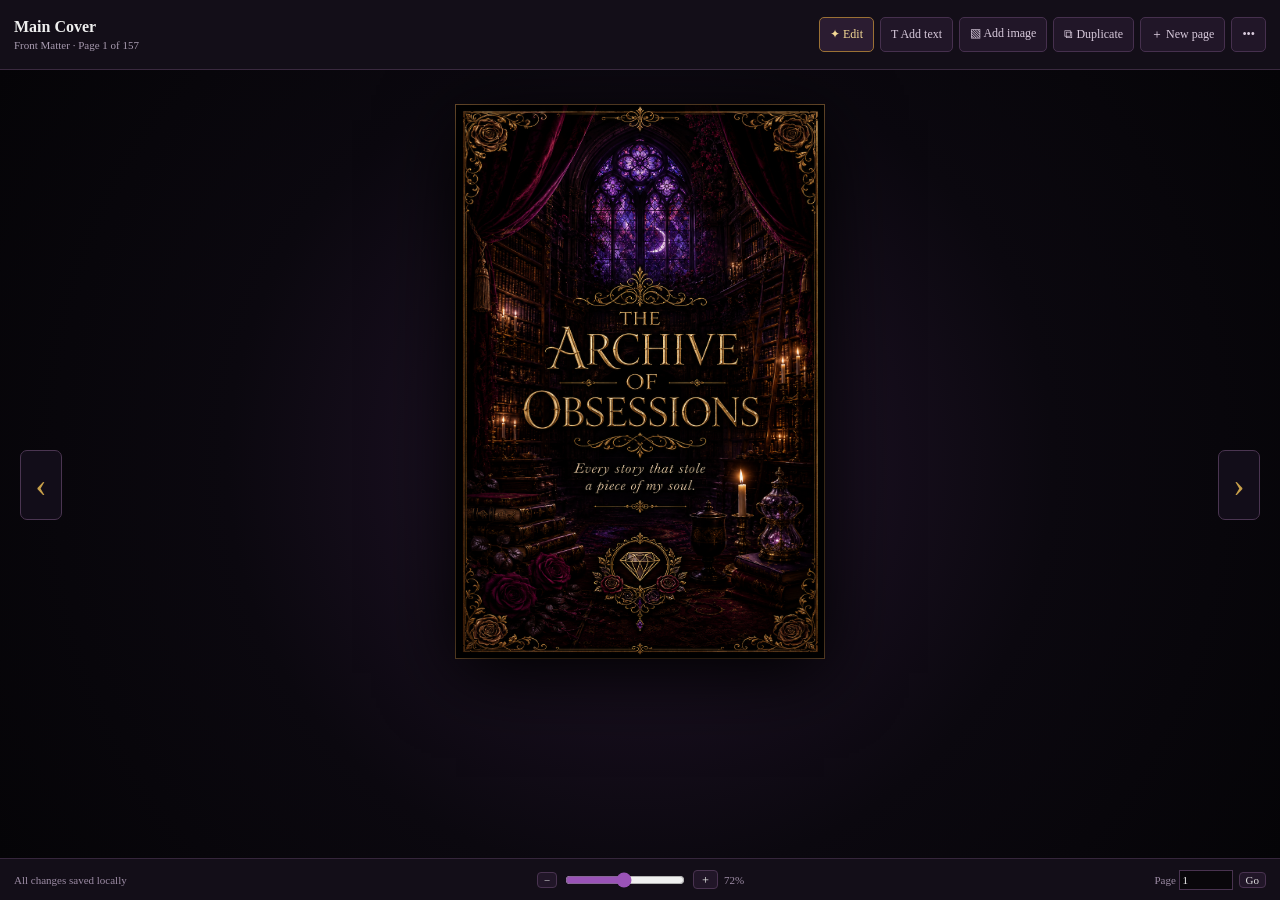
==== web-app/index.html @ 89193e3b "Initial Archive of Obsessions deployment" ====
<!doctype html>
<html lang="en">
<head>
  <meta charset="UTF-8">
  <meta name="viewport" content="width=device-width, initial-scale=1.0">
  <title>The Archive of Obsessions</title>
  <link rel="stylesheet" href="styles.css">
</head>
<body>
  <main class="workspace">
    <header class="topbar">
      <div class="topbar-left">
        <div><strong id="currentTitle">Cover</strong><small id="currentMeta">Page 1</small></div>
      </div>
      <div class="toolbar">
        <button id="editToggle" class="active">✦ Edit</button>
        <button id="addText">T Add text</button>
        <label class="button">▧ Add image<input id="imageInput" type="file" accept="image/*" hidden></label>
        <button id="duplicatePage">⧉ Duplicate</button>
        <button id="addPage">＋ New page</button>
        <button id="moreToggle">•••</button>
      </div>
      <div id="moreMenu" class="more-menu hidden">
        <button id="moveUp">Move page earlier</button>
        <button id="moveDown">Move page later</button>
        <button id="deletePage" class="danger">Delete page</button>
        <hr>
        <button id="backupData">Download backup</button>
        <label>Restore backup<input id="restoreInput" type="file" accept=".json,application/json" hidden></label>
        <button id="resetData" class="danger">Reset all edits</button>
        <hr>
        <button id="printPage">Export current page to PDF</button>
        <button id="printSection">Export current section to PDF</button>
        <button id="printAll">Export entire journal to PDF</button>
      </div>
    </header>

    <section class="stage">
      <button id="previousPage" class="page-arrow previous" aria-label="Previous page">‹</button>
      <div id="pageShell" class="page-shell">
        <img id="pageArtwork" class="page-artwork" alt="">
        <div id="editableLayer" class="editable-layer"></div>
        <div id="navigationLayer" class="navigation-layer"></div>
      </div>
      <button id="nextPage" class="page-arrow next" aria-label="Next page">›</button>
    </section>

    <footer class="statusbar">
      <span id="saveStatus">All changes saved locally</span>
      <div class="zoom">
        <button id="zoomOut">−</button>
        <input id="zoomRange" type="range" min="35" max="110" value="72">
        <button id="zoomIn">＋</button>
        <span id="zoomLabel">72%</span>
      </div>
      <div class="jump"><label>Page <input id="pageJump" type="number" min="1"></label><button id="jumpButton">Go</button></div>
    </footer>
  </main>

  <dialog id="newPageDialog">
    <form method="dialog">
      <h2>Create a new archive page</h2>
      <p>Choose a reusable journal template. The new page will be added after the current page.</p>
      <select id="templateSelect"></select>
      <div class="dialog-actions"><button value="cancel">Cancel</button><button id="confirmNewPage" value="default" class="primary">Create page</button></div>
    </form>
  </dialog>

  <div id="toast" class="toast"></div>
  <script src="data.js"></script>
  <script src="app.js"></script>
</body>
</html>
---- web-app/styles.css ----
:root { --ink:#09070c; --panel:#120d18; --panel2:#1a1222; --gold:#c8a04a; --gold2:#f1d38b; --purple:#7d3ca5; --muted:#a89bb0; --paper:#e7d5ae; --zoom:.72; }
*{box-sizing:border-box} html,body{margin:0;height:100%;overflow:hidden;background:#070509;color:#eee;font-family:Georgia,"Times New Roman",serif}
button,.button,label,select,input{font:inherit} button,.button{cursor:pointer}
.sidebar{position:fixed;inset:0 auto 0 0;width:290px;background:linear-gradient(180deg,#17101e,#0c0910);border-right:1px solid #3d2b45;display:flex;flex-direction:column;z-index:20}
.brand{height:70px;display:flex;align-items:center;gap:12px;padding:13px 16px;border-bottom:1px solid #332439;text-transform:uppercase;letter-spacing:.12em}.brand strong,.brand small{display:block}.brand small{color:var(--gold);font-size:10px;margin-top:3px}.brand-gem{color:#b765e4;text-shadow:0 0 15px #873abd;font-size:26px}
.search{margin:12px;display:flex;align-items:center;gap:8px;border:1px solid #3d3044;background:#0a080c;border-radius:6px;padding:8px 10px}.search input{width:100%;border:0;outline:0;background:transparent;color:#eee}
.section-nav{padding:0 8px 8px;display:grid;grid-template-columns:1fr 1fr;gap:5px}.section-nav button{background:#160f1c;border:1px solid #33243a;color:#c8b9ce;border-radius:5px;padding:7px 5px;font-size:11px}.section-nav button:hover,.section-nav button.active{color:var(--gold2);border-color:#8b6731;background:#24172b}
.page-list-title{padding:8px 14px;display:flex;justify-content:space-between;color:var(--gold);font-size:12px;text-transform:uppercase;letter-spacing:.14em;border-block:1px solid #302236}
.page-list{overflow:auto;padding:8px}.page-item{width:100%;display:grid;grid-template-columns:34px 46px 1fr;gap:8px;align-items:center;padding:6px;border:1px solid transparent;background:transparent;color:#c9becd;text-align:left;border-radius:5px}.page-item:hover,.page-item.active{background:#25182c;border-color:#5d4166}.page-item img{width:42px;height:63px;object-fit:cover;background:#000}.page-item span{font-size:10px;color:#83758a}.page-item strong{font-size:11px;font-weight:normal}
.workspace{height:100%;display:grid;grid-template-rows:70px 1fr 42px}.topbar{position:relative;z-index:10;background:#130e18;border-bottom:1px solid #3a293f;padding:10px 14px;display:flex;align-items:center;justify-content:space-between;gap:15px}.topbar-left{display:flex;align-items:center;gap:10px;min-width:170px}.topbar-left strong,.topbar-left small{display:block}.topbar-left small{font-size:11px;color:var(--muted);margin-top:3px}.toolbar{display:flex;gap:6px;flex-wrap:wrap;justify-content:flex-end}.toolbar button,.toolbar .button,.icon-button{background:#211628;color:#d8cadc;border:1px solid #46304e;border-radius:5px;padding:8px 10px;font-size:12px}.toolbar button:hover,.toolbar .button:hover,.toolbar .active{border-color:#9b7135;color:#f4d995;background:#2b1c31}
.more-menu{position:absolute;right:14px;top:62px;width:235px;background:#211628;border:1px solid #5e4267;box-shadow:0 16px 45px #000;border-radius:7px;padding:7px;display:flex;flex-direction:column;z-index:50}.more-menu button,.more-menu label{padding:9px;border:0;background:transparent;color:#ded4e1;text-align:left;cursor:pointer}.more-menu button:hover,.more-menu label:hover{background:#35223d}.more-menu .danger{color:#e19b9b}.more-menu hr{width:100%;border:0;border-top:1px solid #49334e}.hidden{display:none!important}
.stage{position:relative;overflow:auto;background:radial-gradient(circle at center,#25162e 0,#0b080f 55%,#050407 100%);display:flex;justify-content:center;align-items:flex-start;padding:35px 70px}.page-shell{position:relative;flex:none;width:calc(512px * var(--zoom));height:calc(768px * var(--zoom));box-shadow:0 15px 70px #000,0 0 0 1px #75532f;overflow:hidden;background:#000}.page-artwork{position:absolute;inset:0;width:100%;height:100%;object-fit:fill;pointer-events:none;user-select:none}.editable-layer,.navigation-layer{position:absolute;inset:0}.navigation-layer{pointer-events:none}.navigation-hotspot{position:absolute;pointer-events:auto;border:0;background:transparent;cursor:pointer;color:transparent}.navigation-hotspot:hover{background:#b576d20d;box-shadow:inset 0 0 0 1px #d7aa4e44}.page-arrow{position:fixed;top:50%;z-index:5;width:42px;height:70px;border-radius:7px;border:1px solid #4a3551;background:#160f1dcc;color:var(--gold);font-size:34px}.page-arrow.previous{left:20px}.page-arrow.next{right:20px}.page-arrow:hover{background:#2c1b33}
.field{position:absolute;color:var(--paper);border:0;border-radius:2px;overflow:hidden;background:transparent}.field:focus-within{box-shadow:inset 0 -1px #d1a64a66}
.page-shell.light-template .field{color:#24170f;text-shadow:none}.page-shell.light-template .text-field,.page-shell.light-template .textarea-field{text-shadow:none}
.text-field,.textarea-field{width:100%;height:100%;padding:2%;outline:0;overflow:auto;scrollbar-width:none;text-shadow:0 1px 2px #000;white-space:pre-wrap;cursor:text;background:transparent}.text-field::-webkit-scrollbar,.textarea-field::-webkit-scrollbar,.checks-field::-webkit-scrollbar{display:none}.text-field:focus:empty:before,.textarea-field:focus:empty:before{content:attr(data-placeholder);color:#b49f7b66}.size-large{font-size:1.45em}.align-center{text-align:center}.textarea-field{line-height:1.35}
.rating-field{display:flex;align-items:center;justify-content:space-around;font-family:Arial,sans-serif}.rating-field button{border:0;background:transparent;color:#b28b42;font-size:clamp(13px,2.4vw,28px);padding:0;text-shadow:0 0 5px #000}.rating-field button.on{color:#f4ce62;text-shadow:0 0 8px #b04bd1}
.rating-field.native-rating{overflow:visible}.rating-field.native-rating button{width:20%;height:100%;border-radius:50%;cursor:pointer;box-shadow:none}.rating-field.native-rating button:hover{background:radial-gradient(circle,#b04bd133 0,transparent 67%)}.rating-field.native-rating button.on{background:radial-gradient(circle,#d974ff44 0,#9b3bc522 48%,transparent 70%);filter:drop-shadow(0 0 3px #c65bec)}
.checks-field{padding:2% 0;display:flex;flex-direction:column;justify-content:space-evenly;overflow:hidden}.check-row{position:relative;display:block;width:100%;flex:1;cursor:pointer;line-height:1}.check-label-text{position:absolute;width:1px;height:1px;padding:0;margin:-1px;overflow:hidden;clip:rect(0,0,0,0);white-space:nowrap;border:0}.check-row input{appearance:none;-webkit-appearance:none;position:absolute;left:0;top:50%;transform:translateY(-50%);margin:0;width:13px;height:13px;border:0;background:transparent;pointer-events:none}.check-row input:checked::after{content:"✓";position:absolute;left:0;top:-3px;color:#d7aa4e;font:700 15px/1 Georgia,serif;text-shadow:0 0 3px #000}.page-shell.light-template .check-row input:checked::after{color:#24170f;text-shadow:none}.check-row:focus-visible{outline:1px dotted #d7aa4e;outline-offset:1px}
.image-field{display:grid;place-items:center;overflow:visible}.image-field img{width:100%;height:100%;object-fit:cover;display:block}.image-placeholder{display:none;padding:8px;text-align:center;background:#160e1dcf;color:#e5c46f;border:1px solid #b18a4b;border-radius:4px;font-size:11px}.edit-mode .image-field:not(.has-image) .image-placeholder{display:block}.image-actions,.custom-actions{display:none;position:absolute;left:50%;bottom:3px;transform:translateX(-50%);background:#130e18e8;border:1px solid #8a6736;border-radius:4px;white-space:nowrap;z-index:3}.edit-mode .image-field:hover .image-actions,.edit-mode .custom-element:hover .custom-actions{display:flex}.image-actions button,.custom-actions button{background:transparent;border:0;color:#f0d596;padding:4px 7px}.custom-element{cursor:move}
.statusbar{background:#130e18;border-top:1px solid #36263c;padding:7px 14px;display:flex;align-items:center;justify-content:space-between;color:#9d8ca5;font-size:11px}.zoom,.jump{display:flex;align-items:center;gap:6px}.zoom button,.jump button{background:#211628;border:1px solid #493350;color:#ddd;border-radius:4px}.zoom input{width:120px;accent-color:#9a53b7}.jump input{width:54px;background:#09070b;color:#eee;border:1px solid #493350;padding:3px}
dialog{background:#17101e;color:#eee;border:1px solid #72517c;border-radius:8px;box-shadow:0 20px 80px #000;max-width:430px}dialog::backdrop{background:#050307cc}dialog select{width:100%;padding:10px;background:#0d0911;color:#eee;border:1px solid #60466a}.dialog-actions{display:flex;justify-content:flex-end;gap:8px;margin-top:20px}.dialog-actions button{padding:8px 14px;border:1px solid #60466a;background:#211628;color:#eee}.dialog-actions .primary{border-color:#a8803e;color:#f2d28d}
.toast{position:fixed;right:20px;bottom:55px;background:#2a1c31;border:1px solid #765180;color:#eee;padding:10px 14px;border-radius:5px;opacity:0;transform:translateY(15px);transition:.2s;z-index:80}.toast.show{opacity:1;transform:none}.mobile-only{display:none}
@media(max-width:900px){.mobile-only{display:block}.page-arrow.previous{left:10px}.toolbar button:nth-child(n+4){display:none}.stage{padding-inline:52px}}
@media print{html,body{overflow:visible;background:white}.sidebar,.topbar,.statusbar,.page-arrow{display:none!important}.workspace{margin:0;display:block}.stage{display:block;padding:0;background:white;overflow:visible}.page-shell{width:100%!important;height:auto!important;aspect-ratio:2/3;box-shadow:none;break-after:page;display:none}.page-shell.print-me{display:block}.edit-mode .field,.field{border:0;background:transparent}.image-actions,.custom-actions{display:none!important}@page{size:512pt 768pt;margin:0}}
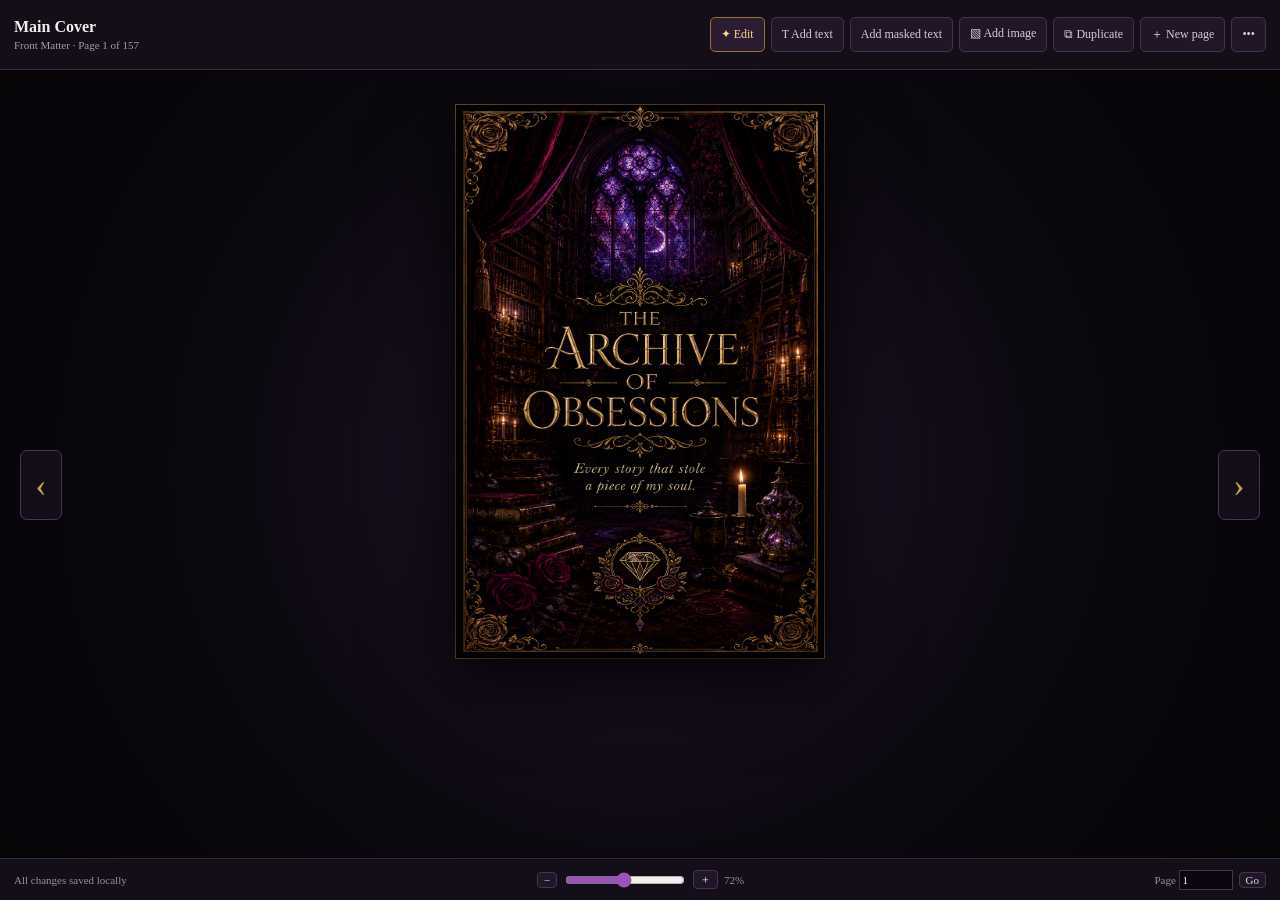
==== commit 7c62dfc6: "Add canvas editor for series pages" ====
--- a/web-app/index.html
+++ b/web-app/index.html
@@ -15,6 +15,7 @@
       <div class="toolbar">
         <button id="editToggle" class="active">✦ Edit</button>
         <button id="addText">T Add text</button>
+        <button id="addMaskedText">Add masked text</button>
         <label class="button">▧ Add image<input id="imageInput" type="file" accept="image/*" hidden></label>
         <button id="duplicatePage">⧉ Duplicate</button>
         <button id="addPage">＋ New page</button>
@@ -27,6 +28,9 @@
         <hr>
         <button id="backupData">Download backup</button>
         <label>Restore backup<input id="restoreInput" type="file" accept=".json,application/json" hidden></label>
+        <button id="cloudAccount">Cloud account</button>
+        <button id="cloudBackup">Back up to Supabase</button>
+        <button id="cloudRestore">Restore from Supabase</button>
         <button id="resetData" class="danger">Reset all edits</button>
         <hr>
         <button id="printPage">Export current page to PDF</button>
@@ -43,6 +47,30 @@
         <div id="navigationLayer" class="navigation-layer"></div>
       </div>
       <button id="nextPage" class="page-arrow next" aria-label="Next page">›</button>
+      <aside id="stylePanel" class="style-panel hidden">
+        <strong>Text box</strong>
+        <label>Font
+          <select id="styleFont">
+            <option value="Georgia, 'Times New Roman', serif">Classic serif</option>
+            <option value="'Times New Roman', serif">Manuscript serif</option>
+            <option value="'Trebuchet MS', sans-serif">Clean readable</option>
+            <option value="'Brush Script MT', cursive">Script</option>
+          </select>
+        </label>
+        <label>Size <input id="styleSize" type="range" min="10" max="42"></label>
+        <label>Colour <input id="styleColor" type="color"></label>
+        <label>Align
+          <select id="styleAlign">
+            <option value="left">Left</option>
+            <option value="center">Centre</option>
+            <option value="right">Right</option>
+          </select>
+        </label>
+        <label class="style-check"><input id="styleMask" type="checkbox"> Dark backing</label>
+        <label class="style-check"><input id="styleLocked" type="checkbox"> Lock position</label>
+        <button id="styleDuplicate">Duplicate box</button>
+        <button id="styleDelete" class="danger">Delete box</button>
+      </aside>
     </section>
 
     <footer class="statusbar">
@@ -66,8 +94,24 @@
     </form>
   </dialog>
 
+  <dialog id="cloudDialog">
+    <form method="dialog">
+      <h2>Private cloud backup</h2>
+      <p id="cloudAccountStatus">Sign in with your Supabase email account.</p>
+      <label class="dialog-field">Email<input id="cloudEmail" type="email" autocomplete="email"></label>
+      <label class="dialog-field">Password<input id="cloudPassword" type="password" autocomplete="current-password"></label>
+      <div class="dialog-actions">
+        <button id="cloudSignOut" value="cancel" class="danger hidden">Sign out</button>
+        <button value="cancel">Close</button>
+        <button id="cloudSignUp" value="cancel">Create account</button>
+        <button id="cloudSignIn" value="cancel" class="primary">Sign in</button>
+      </div>
+    </form>
+  </dialog>
+
   <div id="toast" class="toast"></div>
   <script src="data.js"></script>
+  <script src="supabase-config.js"></script>
   <script src="app.js"></script>
 </body>
 </html>
--- a/web-app/styles.css
+++ b/web-app/styles.css
@@ -1,24 +1,27 @@
-:root { --ink:#09070c; --panel:#120d18; --panel2:#1a1222; --gold:#c8a04a; --gold2:#f1d38b; --purple:#7d3ca5; --muted:#a89bb0; --paper:#e7d5ae; --zoom:.72; }
-*{box-sizing:border-box} html,body{margin:0;height:100%;overflow:hidden;background:#070509;color:#eee;font-family:Georgia,"Times New Roman",serif}
-button,.button,label,select,input{font:inherit} button,.button{cursor:pointer}
-.sidebar{position:fixed;inset:0 auto 0 0;width:290px;background:linear-gradient(180deg,#17101e,#0c0910);border-right:1px solid #3d2b45;display:flex;flex-direction:column;z-index:20}
-.brand{height:70px;display:flex;align-items:center;gap:12px;padding:13px 16px;border-bottom:1px solid #332439;text-transform:uppercase;letter-spacing:.12em}.brand strong,.brand small{display:block}.brand small{color:var(--gold);font-size:10px;margin-top:3px}.brand-gem{color:#b765e4;text-shadow:0 0 15px #873abd;font-size:26px}
-.search{margin:12px;display:flex;align-items:center;gap:8px;border:1px solid #3d3044;background:#0a080c;border-radius:6px;padding:8px 10px}.search input{width:100%;border:0;outline:0;background:transparent;color:#eee}
-.section-nav{padding:0 8px 8px;display:grid;grid-template-columns:1fr 1fr;gap:5px}.section-nav button{background:#160f1c;border:1px solid #33243a;color:#c8b9ce;border-radius:5px;padding:7px 5px;font-size:11px}.section-nav button:hover,.section-nav button.active{color:var(--gold2);border-color:#8b6731;background:#24172b}
-.page-list-title{padding:8px 14px;display:flex;justify-content:space-between;color:var(--gold);font-size:12px;text-transform:uppercase;letter-spacing:.14em;border-block:1px solid #302236}
-.page-list{overflow:auto;padding:8px}.page-item{width:100%;display:grid;grid-template-columns:34px 46px 1fr;gap:8px;align-items:center;padding:6px;border:1px solid transparent;background:transparent;color:#c9becd;text-align:left;border-radius:5px}.page-item:hover,.page-item.active{background:#25182c;border-color:#5d4166}.page-item img{width:42px;height:63px;object-fit:cover;background:#000}.page-item span{font-size:10px;color:#83758a}.page-item strong{font-size:11px;font-weight:normal}
-.workspace{height:100%;display:grid;grid-template-rows:70px 1fr 42px}.topbar{position:relative;z-index:10;background:#130e18;border-bottom:1px solid #3a293f;padding:10px 14px;display:flex;align-items:center;justify-content:space-between;gap:15px}.topbar-left{display:flex;align-items:center;gap:10px;min-width:170px}.topbar-left strong,.topbar-left small{display:block}.topbar-left small{font-size:11px;color:var(--muted);margin-top:3px}.toolbar{display:flex;gap:6px;flex-wrap:wrap;justify-content:flex-end}.toolbar button,.toolbar .button,.icon-button{background:#211628;color:#d8cadc;border:1px solid #46304e;border-radius:5px;padding:8px 10px;font-size:12px}.toolbar button:hover,.toolbar .button:hover,.toolbar .active{border-color:#9b7135;color:#f4d995;background:#2b1c31}
-.more-menu{position:absolute;right:14px;top:62px;width:235px;background:#211628;border:1px solid #5e4267;box-shadow:0 16px 45px #000;border-radius:7px;padding:7px;display:flex;flex-direction:column;z-index:50}.more-menu button,.more-menu label{padding:9px;border:0;background:transparent;color:#ded4e1;text-align:left;cursor:pointer}.more-menu button:hover,.more-menu label:hover{background:#35223d}.more-menu .danger{color:#e19b9b}.more-menu hr{width:100%;border:0;border-top:1px solid #49334e}.hidden{display:none!important}
+:root { --ink:#09070c; --panel:#120d18; --panel2:#1a1222; --gold:#c8a04a; --gold2:#f1d38b; --purple:#7d3ca5; --muted:#a89bb0; --paper:#e7d5ae; --zoom:.72; }
+*{box-sizing:border-box} html,body{margin:0;height:100%;overflow:hidden;background:#070509;color:#eee;font-family:Georgia,"Times New Roman",serif}
+button,.button,label,select,input{font:inherit} button,.button{cursor:pointer}
+.sidebar{position:fixed;inset:0 auto 0 0;width:290px;background:linear-gradient(180deg,#17101e,#0c0910);border-right:1px solid #3d2b45;display:flex;flex-direction:column;z-index:20}
+.brand{height:70px;display:flex;align-items:center;gap:12px;padding:13px 16px;border-bottom:1px solid #332439;text-transform:uppercase;letter-spacing:.12em}.brand strong,.brand small{display:block}.brand small{color:var(--gold);font-size:10px;margin-top:3px}.brand-gem{color:#b765e4;text-shadow:0 0 15px #873abd;font-size:26px}
+.search{margin:12px;display:flex;align-items:center;gap:8px;border:1px solid #3d3044;background:#0a080c;border-radius:6px;padding:8px 10px}.search input{width:100%;border:0;outline:0;background:transparent;color:#eee}
+.section-nav{padding:0 8px 8px;display:grid;grid-template-columns:1fr 1fr;gap:5px}.section-nav button{background:#160f1c;border:1px solid #33243a;color:#c8b9ce;border-radius:5px;padding:7px 5px;font-size:11px}.section-nav button:hover,.section-nav button.active{color:var(--gold2);border-color:#8b6731;background:#24172b}
+.page-list-title{padding:8px 14px;display:flex;justify-content:space-between;color:var(--gold);font-size:12px;text-transform:uppercase;letter-spacing:.14em;border-block:1px solid #302236}
+.page-list{overflow:auto;padding:8px}.page-item{width:100%;display:grid;grid-template-columns:34px 46px 1fr;gap:8px;align-items:center;padding:6px;border:1px solid transparent;background:transparent;color:#c9becd;text-align:left;border-radius:5px}.page-item:hover,.page-item.active{background:#25182c;border-color:#5d4166}.page-item img{width:42px;height:63px;object-fit:cover;background:#000}.page-item span{font-size:10px;color:#83758a}.page-item strong{font-size:11px;font-weight:normal}
+.workspace{height:100%;display:grid;grid-template-rows:70px 1fr 42px}.topbar{position:relative;z-index:10;background:#130e18;border-bottom:1px solid #3a293f;padding:10px 14px;display:flex;align-items:center;justify-content:space-between;gap:15px}.topbar-left{display:flex;align-items:center;gap:10px;min-width:170px}.topbar-left strong,.topbar-left small{display:block}.topbar-left small{font-size:11px;color:var(--muted);margin-top:3px}.toolbar{display:flex;gap:6px;flex-wrap:wrap;justify-content:flex-end}.toolbar button,.toolbar .button,.icon-button{background:#211628;color:#d8cadc;border:1px solid #46304e;border-radius:5px;padding:8px 10px;font-size:12px}.toolbar button:hover,.toolbar .button:hover,.toolbar .active{border-color:#9b7135;color:#f4d995;background:#2b1c31}
+.more-menu{position:absolute;right:14px;top:62px;width:235px;background:#211628;border:1px solid #5e4267;box-shadow:0 16px 45px #000;border-radius:7px;padding:7px;display:flex;flex-direction:column;z-index:50}.more-menu button,.more-menu label{padding:9px;border:0;background:transparent;color:#ded4e1;text-align:left;cursor:pointer}.more-menu button:hover,.more-menu label:hover{background:#35223d}.more-menu .danger{color:#e19b9b}.more-menu hr{width:100%;border:0;border-top:1px solid #49334e}.hidden{display:none!important}
 .stage{position:relative;overflow:auto;background:radial-gradient(circle at center,#25162e 0,#0b080f 55%,#050407 100%);display:flex;justify-content:center;align-items:flex-start;padding:35px 70px}.page-shell{position:relative;flex:none;width:calc(512px * var(--zoom));height:calc(768px * var(--zoom));box-shadow:0 15px 70px #000,0 0 0 1px #75532f;overflow:hidden;background:#000}.page-artwork{position:absolute;inset:0;width:100%;height:100%;object-fit:fill;pointer-events:none;user-select:none}.editable-layer,.navigation-layer{position:absolute;inset:0}.navigation-layer{pointer-events:none}.navigation-hotspot{position:absolute;pointer-events:auto;border:0;background:transparent;cursor:pointer;color:transparent}.navigation-hotspot:hover{background:#b576d20d;box-shadow:inset 0 0 0 1px #d7aa4e44}.page-arrow{position:fixed;top:50%;z-index:5;width:42px;height:70px;border-radius:7px;border:1px solid #4a3551;background:#160f1dcc;color:var(--gold);font-size:34px}.page-arrow.previous{left:20px}.page-arrow.next{right:20px}.page-arrow:hover{background:#2c1b33}
-.field{position:absolute;color:var(--paper);border:0;border-radius:2px;overflow:hidden;background:transparent}.field:focus-within{box-shadow:inset 0 -1px #d1a64a66}
-.page-shell.light-template .field{color:#24170f;text-shadow:none}.page-shell.light-template .text-field,.page-shell.light-template .textarea-field{text-shadow:none}
-.text-field,.textarea-field{width:100%;height:100%;padding:2%;outline:0;overflow:auto;scrollbar-width:none;text-shadow:0 1px 2px #000;white-space:pre-wrap;cursor:text;background:transparent}.text-field::-webkit-scrollbar,.textarea-field::-webkit-scrollbar,.checks-field::-webkit-scrollbar{display:none}.text-field:focus:empty:before,.textarea-field:focus:empty:before{content:attr(data-placeholder);color:#b49f7b66}.size-large{font-size:1.45em}.align-center{text-align:center}.textarea-field{line-height:1.35}
-.rating-field{display:flex;align-items:center;justify-content:space-around;font-family:Arial,sans-serif}.rating-field button{border:0;background:transparent;color:#b28b42;font-size:clamp(13px,2.4vw,28px);padding:0;text-shadow:0 0 5px #000}.rating-field button.on{color:#f4ce62;text-shadow:0 0 8px #b04bd1}
-.rating-field.native-rating{overflow:visible}.rating-field.native-rating button{width:20%;height:100%;border-radius:50%;cursor:pointer;box-shadow:none}.rating-field.native-rating button:hover{background:radial-gradient(circle,#b04bd133 0,transparent 67%)}.rating-field.native-rating button.on{background:radial-gradient(circle,#d974ff44 0,#9b3bc522 48%,transparent 70%);filter:drop-shadow(0 0 3px #c65bec)}
-.checks-field{padding:2% 0;display:flex;flex-direction:column;justify-content:space-evenly;overflow:hidden}.check-row{position:relative;display:block;width:100%;flex:1;cursor:pointer;line-height:1}.check-label-text{position:absolute;width:1px;height:1px;padding:0;margin:-1px;overflow:hidden;clip:rect(0,0,0,0);white-space:nowrap;border:0}.check-row input{appearance:none;-webkit-appearance:none;position:absolute;left:0;top:50%;transform:translateY(-50%);margin:0;width:13px;height:13px;border:0;background:transparent;pointer-events:none}.check-row input:checked::after{content:"✓";position:absolute;left:0;top:-3px;color:#d7aa4e;font:700 15px/1 Georgia,serif;text-shadow:0 0 3px #000}.page-shell.light-template .check-row input:checked::after{color:#24170f;text-shadow:none}.check-row:focus-visible{outline:1px dotted #d7aa4e;outline-offset:1px}
-.image-field{display:grid;place-items:center;overflow:visible}.image-field img{width:100%;height:100%;object-fit:cover;display:block}.image-placeholder{display:none;padding:8px;text-align:center;background:#160e1dcf;color:#e5c46f;border:1px solid #b18a4b;border-radius:4px;font-size:11px}.edit-mode .image-field:not(.has-image) .image-placeholder{display:block}.image-actions,.custom-actions{display:none;position:absolute;left:50%;bottom:3px;transform:translateX(-50%);background:#130e18e8;border:1px solid #8a6736;border-radius:4px;white-space:nowrap;z-index:3}.edit-mode .image-field:hover .image-actions,.edit-mode .custom-element:hover .custom-actions{display:flex}.image-actions button,.custom-actions button{background:transparent;border:0;color:#f0d596;padding:4px 7px}.custom-element{cursor:move}
-.statusbar{background:#130e18;border-top:1px solid #36263c;padding:7px 14px;display:flex;align-items:center;justify-content:space-between;color:#9d8ca5;font-size:11px}.zoom,.jump{display:flex;align-items:center;gap:6px}.zoom button,.jump button{background:#211628;border:1px solid #493350;color:#ddd;border-radius:4px}.zoom input{width:120px;accent-color:#9a53b7}.jump input{width:54px;background:#09070b;color:#eee;border:1px solid #493350;padding:3px}
-dialog{background:#17101e;color:#eee;border:1px solid #72517c;border-radius:8px;box-shadow:0 20px 80px #000;max-width:430px}dialog::backdrop{background:#050307cc}dialog select{width:100%;padding:10px;background:#0d0911;color:#eee;border:1px solid #60466a}.dialog-actions{display:flex;justify-content:flex-end;gap:8px;margin-top:20px}.dialog-actions button{padding:8px 14px;border:1px solid #60466a;background:#211628;color:#eee}.dialog-actions .primary{border-color:#a8803e;color:#f2d28d}
-.toast{position:fixed;right:20px;bottom:55px;background:#2a1c31;border:1px solid #765180;color:#eee;padding:10px 14px;border-radius:5px;opacity:0;transform:translateY(15px);transition:.2s;z-index:80}.toast.show{opacity:1;transform:none}.mobile-only{display:none}
-@media(max-width:900px){.mobile-only{display:block}.page-arrow.previous{left:10px}.toolbar button:nth-child(n+4){display:none}.stage{padding-inline:52px}}
-@media print{html,body{overflow:visible;background:white}.sidebar,.topbar,.statusbar,.page-arrow{display:none!important}.workspace{margin:0;display:block}.stage{display:block;padding:0;background:white;overflow:visible}.page-shell{width:100%!important;height:auto!important;aspect-ratio:2/3;box-shadow:none;break-after:page;display:none}.page-shell.print-me{display:block}.edit-mode .field,.field{border:0;background:transparent}.image-actions,.custom-actions{display:none!important}@page{size:512pt 768pt;margin:0}}
+.field{position:absolute;color:var(--paper);border:0;border-radius:2px;overflow:hidden;background:transparent;font-size:calc(16px * var(--zoom))}.field:focus-within{box-shadow:inset 0 -1px #d1a64a66}
+.page-shell.light-template .field{color:#24170f;text-shadow:none}.page-shell.light-template .text-field,.page-shell.light-template .textarea-field{text-shadow:none}
+.text-field,.textarea-field{width:100%;height:100%;padding:2%;outline:0;overflow:auto;scrollbar-width:none;text-shadow:0 1px 2px #000;white-space:pre-wrap;cursor:text;background:transparent}.text-field::-webkit-scrollbar,.textarea-field::-webkit-scrollbar,.checks-field::-webkit-scrollbar{display:none}.text-field:focus:empty:before,.textarea-field:focus:empty:before{content:attr(data-placeholder);color:#b49f7b66}.size-large{font-size:1.45em}.fit-title .size-large{font-size:clamp(14px,calc(25px * var(--zoom)),30px);line-height:1.05}.title-mask .text-field{background:radial-gradient(ellipse at center,#0b0811 0,#0b0811ee 55%,#0b081100 78%)}.align-center{text-align:center}.textarea-field{line-height:1.35}.lined-field .textarea-field{padding:1% 2%;line-height:calc(23px * var(--zoom))}.series-lines .textarea-field{line-height:calc(18px * var(--zoom));font-size:calc(14px * var(--zoom));padding:0 2%}.synopsis-lines .textarea-field{line-height:calc(18px * var(--zoom));font-size:calc(14px * var(--zoom));padding:0 2%}.compact-lines .textarea-field{line-height:calc(19px * var(--zoom));font-size:calc(15px * var(--zoom))}.dnf-lines .textarea-field{line-height:calc(20px * var(--zoom))}
+.rating-field{display:flex;align-items:center;justify-content:space-around;font-family:Arial,sans-serif}.rating-field button{border:0;background:transparent;color:#b28b42;font-size:clamp(13px,2.4vw,28px);padding:0;text-shadow:0 0 5px #000}.rating-field button.on{color:#f4ce62;text-shadow:0 0 8px #b04bd1}
+.rating-field.native-rating{overflow:visible}.rating-field.native-rating button{width:20%;height:100%;border-radius:50%;cursor:pointer;box-shadow:none}.rating-field.native-rating button:hover{background:radial-gradient(circle,#b04bd133 0,transparent 67%)}.rating-field.native-rating button.on{background:radial-gradient(circle,#d974ff44 0,#9b3bc522 48%,transparent 70%);filter:drop-shadow(0 0 3px #c65bec)}
+.rating-field.native-star button{position:relative;border-radius:0}.rating-field.native-star button:hover{background:transparent}.rating-field.native-star button.on{background:transparent;filter:none}.rating-field.native-star button.on::after{content:"";position:absolute;inset:8% 10%;background:#c05cff55;clip-path:polygon(50% 0,61% 34%,98% 35%,68% 56%,79% 92%,50% 70%,21% 92%,32% 56%,2% 35%,39% 34%);filter:drop-shadow(0 0 4px #c65bec);pointer-events:none}
+.checks-field{padding:2% 0;display:flex;flex-direction:column;justify-content:space-evenly;overflow:hidden}.checks-horizontal{flex-direction:row;align-items:center;justify-content:space-between}.check-row{position:relative;display:block;width:100%;flex:1;cursor:pointer;line-height:1}.checks-horizontal .check-row{height:100%;flex:0 0 50%}.check-label-text{position:absolute;width:1px;height:1px;padding:0;margin:-1px;overflow:hidden;clip:rect(0,0,0,0);white-space:nowrap;border:0}.check-row input{appearance:none;-webkit-appearance:none;position:absolute;left:0;top:50%;transform:translateY(-50%);margin:0;width:13px;height:13px;border:0;background:transparent;pointer-events:none}.checks-horizontal .check-row input{left:0}.check-row input:checked::after{content:"\2713";position:absolute;left:1px;top:-4px;color:#d7aa4e;font:700 calc(18px * var(--zoom))/1 Georgia,serif;text-shadow:0 0 3px #000}.checks-radio .check-row input:checked::after{content:"";left:1px;top:1px;width:8px;height:8px;border-radius:50%;background:#d7aa4e;box-shadow:0 0 3px #000}.page-shell.light-template .check-row input:checked::after{color:#24170f;text-shadow:none}.page-shell.light-template .checks-radio .check-row input:checked::after{background:#24170f}.check-row:focus-visible{outline:1px dotted #d7aa4e;outline-offset:1px}
+.image-field{display:grid;place-items:center;overflow:visible}.image-field img{width:100%;height:100%;object-fit:cover;display:block}.image-placeholder{display:none;padding:8px;text-align:center;background:#160e1dcf;color:#e5c46f;border:1px solid #b18a4b;border-radius:4px;font-size:11px}.edit-mode .image-field:not(.has-image){cursor:pointer}.edit-mode .image-field:not(.has-image):hover .image-placeholder,.edit-mode .image-field:not(.has-image):focus-within .image-placeholder{display:block}.image-actions,.custom-actions{display:none;position:absolute;left:50%;bottom:3px;transform:translateX(-50%);background:#130e18f2;border:1px solid #8a6736;border-radius:4px;white-space:nowrap;z-index:3}.edit-mode .image-field:hover .image-actions,.edit-mode .image-field:focus-within .image-actions,.edit-mode .custom-element:hover .custom-actions,.edit-mode .custom-element.selected .custom-actions{display:flex}.image-actions{max-width:calc(100vw - 20px);flex-wrap:wrap;justify-content:center}.image-actions button,.custom-actions button{background:transparent;border:0;color:#f0d596;padding:5px 7px;min-width:25px}.image-actions button:hover,.image-actions button:focus,.custom-actions button:hover,.custom-actions button:focus{background:#5b3a64;color:#fff;outline:none}.custom-element{cursor:move;overflow:visible}.custom-element.locked{cursor:default}.custom-element.selected{box-shadow:0 0 0 1px #d7aa4ecc,0 0 18px #8a35b533}.custom-element.masked::before{content:"";position:absolute;inset:-2px;background:radial-gradient(ellipse at center,#09070dee 0,#09070dcc 62%,#09070d00 86%);border-radius:4px;z-index:0}.canvas-text{position:relative;z-index:1;padding:1%;line-height:1.18;overflow:hidden}.resize-handle{position:absolute;right:-5px;bottom:-5px;width:13px;height:13px;border:1px solid #d7aa4e;background:#2b1731;border-radius:50%;cursor:nwse-resize;z-index:4}
+.style-panel{position:fixed;right:18px;top:92px;width:210px;z-index:60;background:#160f1df2;border:1px solid #64436f;border-radius:8px;box-shadow:0 16px 45px #000;padding:12px;color:#eee;display:flex;flex-direction:column;gap:10px}.style-panel strong{color:var(--gold2);font-size:13px;text-transform:uppercase;letter-spacing:.1em}.style-panel label{display:flex;flex-direction:column;gap:4px;font-size:12px;color:#cdbfce}.style-panel select,.style-panel input[type="range"]{width:100%}.style-panel select{background:#0d0911;color:#eee;border:1px solid #60466a;border-radius:4px;padding:6px}.style-panel input[type="color"]{width:100%;height:32px;background:#0d0911;border:1px solid #60466a;border-radius:4px}.style-panel .style-check{flex-direction:row;align-items:center}.style-panel button{background:#211628;color:#d8cadc;border:1px solid #60466a;border-radius:4px;padding:7px}.style-panel button.danger{color:#e19b9b}
+.statusbar{background:#130e18;border-top:1px solid #36263c;padding:7px 14px;display:flex;align-items:center;justify-content:space-between;color:#9d8ca5;font-size:11px}.zoom,.jump{display:flex;align-items:center;gap:6px}.zoom button,.jump button{background:#211628;border:1px solid #493350;color:#ddd;border-radius:4px}.zoom input{width:120px;accent-color:#9a53b7}.jump input{width:54px;background:#09070b;color:#eee;border:1px solid #493350;padding:3px}
+dialog{background:#17101e;color:#eee;border:1px solid #72517c;border-radius:8px;box-shadow:0 20px 80px #000;max-width:430px}dialog::backdrop{background:#050307cc}dialog select{width:100%;padding:10px;background:#0d0911;color:#eee;border:1px solid #60466a}.dialog-actions{display:flex;justify-content:flex-end;gap:8px;margin-top:20px}.dialog-actions button{padding:8px 14px;border:1px solid #60466a;background:#211628;color:#eee}.dialog-actions .primary{border-color:#a8803e;color:#f2d28d}
+.dialog-field{display:block;margin:12px 0;color:#cdbfce}.dialog-field input{display:block;width:100%;margin-top:5px;padding:9px;background:#0d0911;color:#eee;border:1px solid #60466a;border-radius:4px}.dialog-actions .danger{color:#e19b9b}
+.toast{position:fixed;right:20px;bottom:55px;background:#2a1c31;border:1px solid #765180;color:#eee;padding:10px 14px;border-radius:5px;opacity:0;transform:translateY(15px);transition:.2s;z-index:80}.toast.show{opacity:1;transform:none}.mobile-only{display:none}
+@media(max-width:900px){.mobile-only{display:block}.page-arrow.previous{left:10px}.toolbar button:nth-child(n+4){display:none}.stage{padding-inline:52px}}
+@media print{html,body{overflow:visible;background:white}.sidebar,.topbar,.statusbar,.page-arrow{display:none!important}.workspace{margin:0;display:block}.stage{display:block;padding:0;background:white;overflow:visible}.page-shell{width:100%!important;height:auto!important;aspect-ratio:2/3;box-shadow:none;break-after:page;display:none}.page-shell.print-me{display:block}.edit-mode .field,.field{border:0;background:transparent}.image-actions,.custom-actions{display:none!important}@page{size:512pt 768pt;margin:0}}
